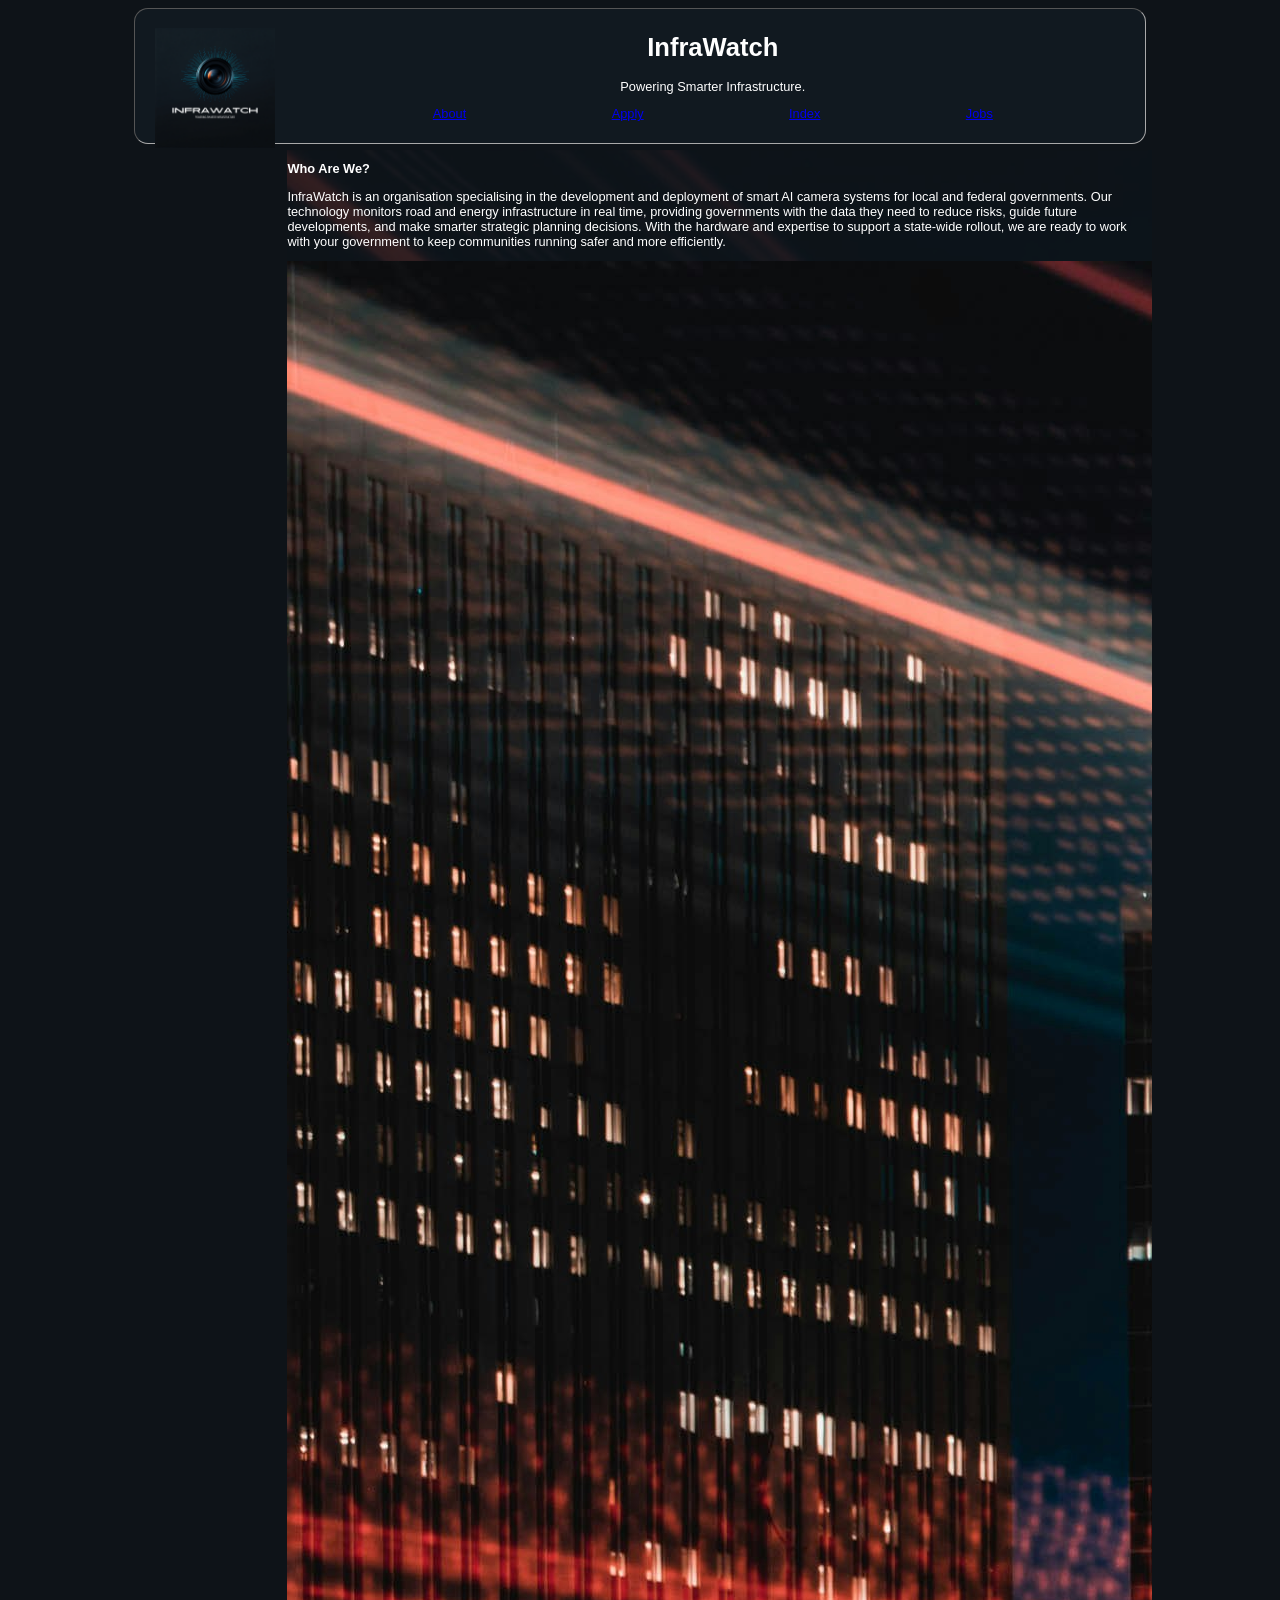
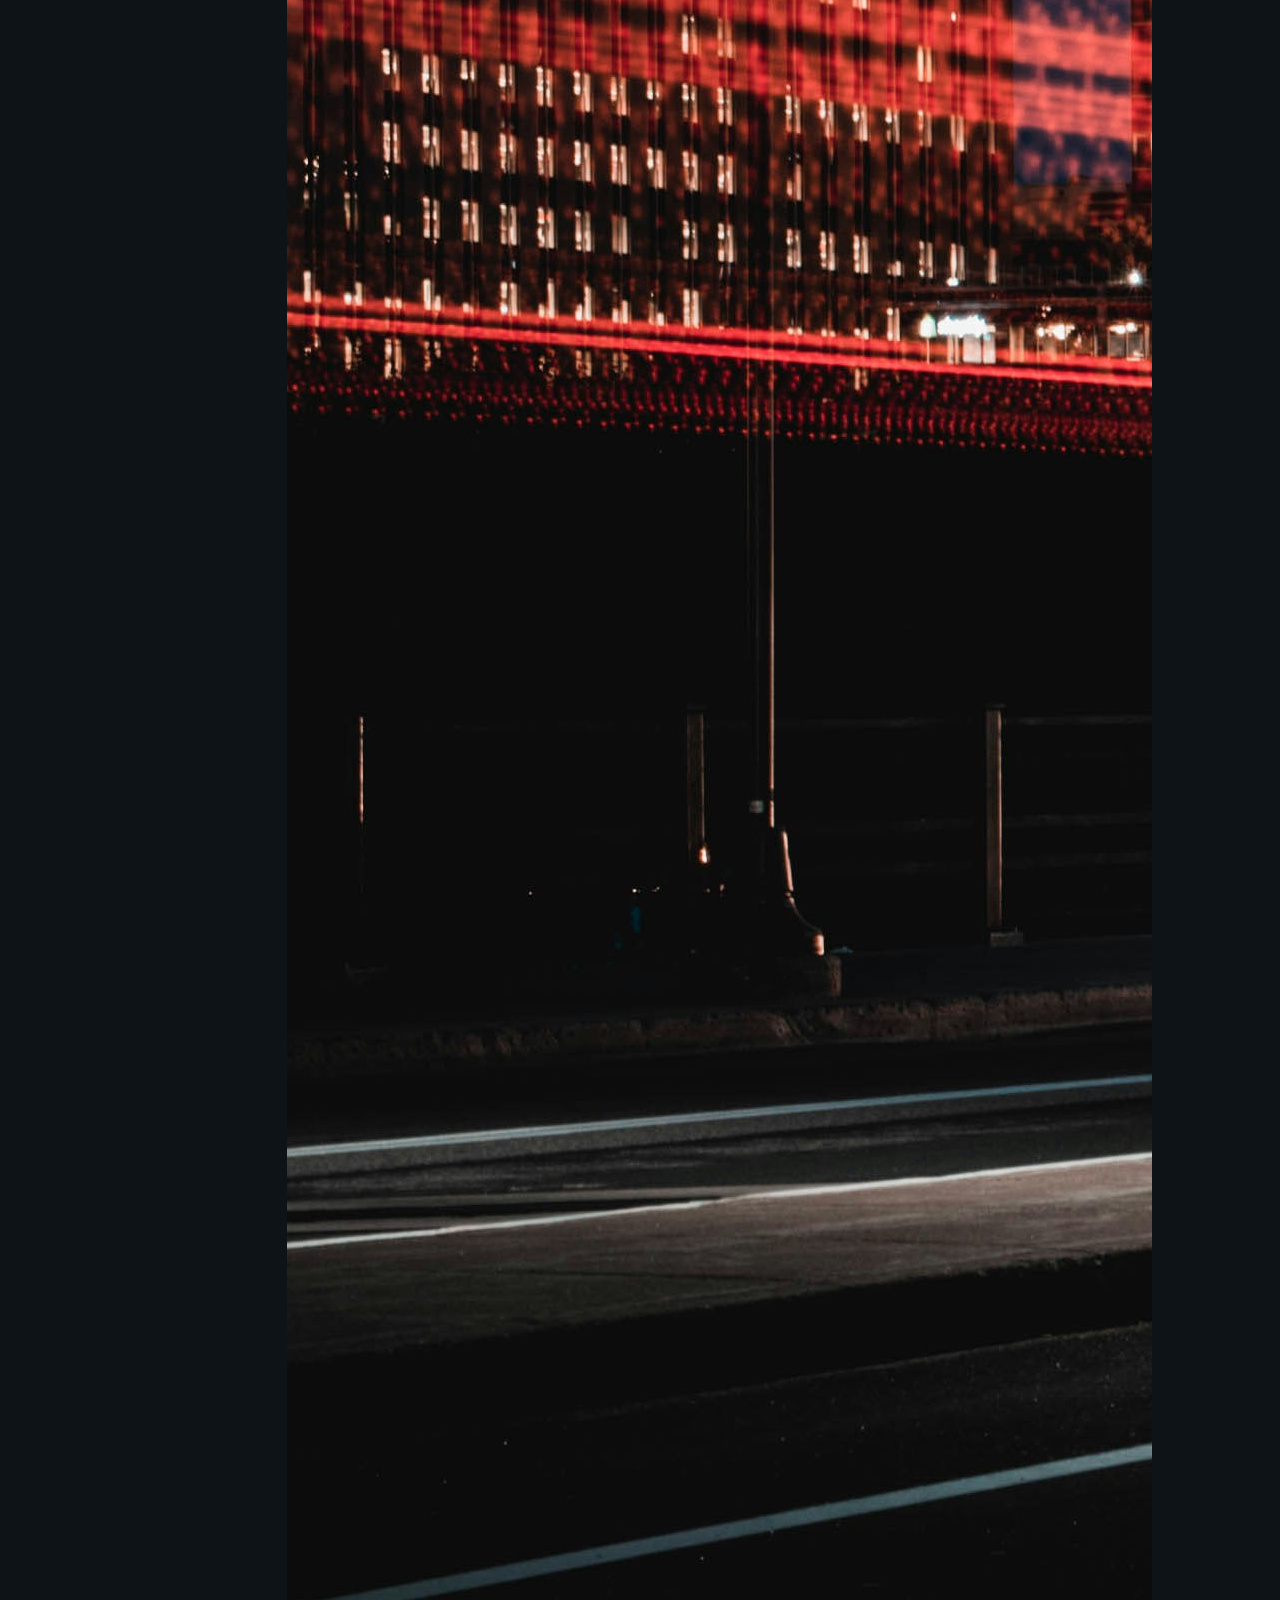
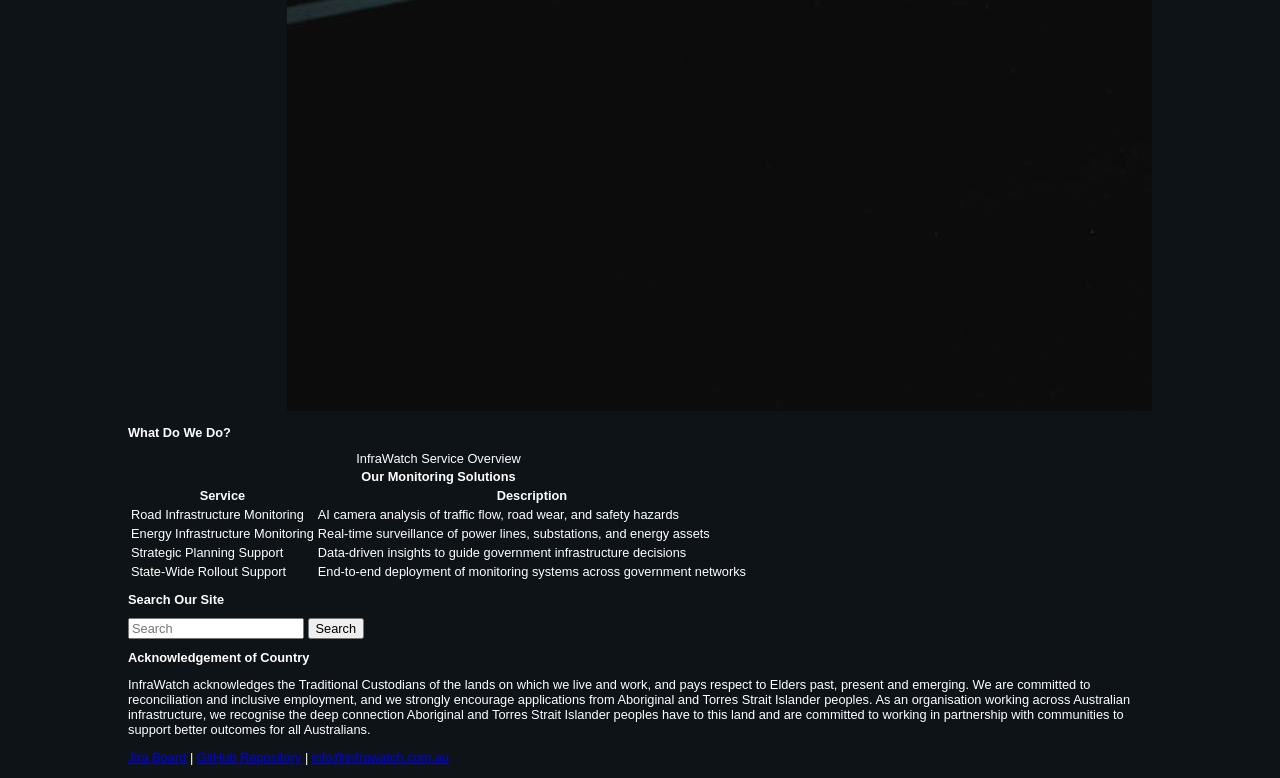
==== index.html @ fe6947f5 "Merge branch 'main' of https://github.com/103429611/Applied-Web-Project-Part-1-of-2" ====
<!DOCTYPE html>
<html lang="en">
 
<!-- TASKS ASSIGNED -->
<!-- Need to add Company logo, name, slogan, description, and image -->
<!-- Need to add common navigation menu used across all pages -->
<!-- Need to add a footer (Jira project link, GitHub repository link, Email link) -->
<!-- Need to add at least one table using cell merging -->
<!-- Need to add a search box with a button -->
<!-- Need to add Acknowledgement of Country section -->
<!-- AI USE ACKNOWLEDGEMENT: The InfraWatch logo (logo.png) was generated using Canva AI.
     Prompt used: "a camera lens inside a circuit"
     Source: https://www.canva.com -->

<head>
    <meta charset="UTF-8"> <!-- Character set -->
    <meta name="description" content="InfraWatch - Smart City Infrastructure Monitoring"> <!-- Page description -->
    <meta name="keywords" content="smart city, infrastructure, AI cameras, government, monitoring"> <!-- Keywords will help in SEO -->
    <meta name="author" content="Noor Fatima Nisar"> <!-- Taking credit of my work hehe -->
    
    <title>InfraWatch - Home</title> 
    <link rel="stylesheet" href="Styles/styles.css"> 
    
    <style>
       .hero-section {
          position: relative;
          overflow: hidden;
        }

        .hero-section::before {
          content: "";
          position: absolute;
          inset: 0;
          background-image: url("images/smartcity.jpg");
          background-size: cover;
          background-position: center;
          opacity: 0.15;   /* lower = more transparent */
          z-index: 0;
        }

        .hero-section > * {
          position: relative;
          z-index: 1;   /* keeps text above the background */
        }
    </style>
</head>

<body>
 <header>
    <img class="header" id="logo" src="images/logo.png" alt="InfraWatch Logo"> <!-- the alt is just added for acessibility-->
    <h1 class="header" style="color:#ffffff;">InfraWatch</h1>
    <p class="header" class="hero-slogan">Powering Smarter Infrastructure.</p>
 

        <nav class="header" id="nav"> <!--Navigation-->
            <a id="about" href="about.html">About</a>
            <a id="apply" href="apply.html">Apply</a>
            <a id="index" href="index.html">Index</a>
            <a id="jobs" href="jobs.html">Jobs</a>
        </nav>
    <br>
 </header>

 <main>
    <section class="hero-section">
        <h2>Who Are We?</h2>
        <p>InfraWatch is an organisation specialising in the development and deployment of smart AI camera systems for local and federal governments. Our technology monitors road and energy infrastructure in real time, providing governments with the data they need to reduce risks, guide future developments, and make smarter strategic planning decisions. With the hardware and expertise to support a state-wide rollout, we are ready to work with your government to keep communities running safer and more efficiently.</p>
        <img src="images/smartcity.jpg" alt="smart city infrastructure monitoring">
    </section>

    <section>
        <h2>What Do We Do?</h2>
        <table>
            <caption>InfraWatch Service Overview</caption>
            <tr>
                <th colspan="2">Our Monitoring Solutions</th> <!-- will merge the this in the 2 columns top -->
            </tr>
            <tr>
                <th>Service</th>
                <th>Description</th>
            </tr>
            <tr>
                <td>Road Infrastructure Monitoring</td>
                <td>AI camera analysis of traffic flow, road wear, and safety hazards</td>
            </tr>
            <tr>
                <td>Energy Infrastructure Monitoring</td>
                <td>Real-time surveillance of power lines, substations, and energy assets</td>
            </tr>
            <tr>
                <td>Strategic Planning Support</td>
                <td>Data-driven insights to guide government infrastructure decisions</td>
            </tr>
            <tr>
                <td>State-Wide Rollout Support</td>
                <td>End-to-end deployment of monitoring systems across government networks</td>
            </tr>
        </table>
    </section>

    <section>
        <h2>Search Our Site</h2>
        <div class="search-container">
            <input type="text" placeholder="Search"> <!-- the type text makes it a text input box and placeholder is just the hint inside the box-->
            <button>Search</button> <!-- this is the clickable button -->
        </div>
    </section>

    <section>
        <h2>Acknowledgement of Country</h2>
        <p>InfraWatch acknowledges the Traditional Custodians of the lands on which we live and work, and pays respect to Elders past, present and emerging. We are committed to reconciliation and inclusive employment, and we strongly encourage applications from Aboriginal and Torres Strait Islander peoples. As an organisation working across Australian infrastructure, we recognise the deep connection Aboriginal and Torres Strait Islander peoples have to this land and are committed to working in partnership with communities to support better outcomes for all Australians.</p>
    </section>

 </main>

 <footer>
    <p>
        <a href="https://student-team-y0h6dox9.atlassian.net/jira/software/projects/SCRUM/boards/1">Jira Board</a> |
        <a href="https://github.com/103429611/Applied-Web-Project-Part-1-of-2">GitHub Repository</a> |
        <a href="mailto:info@infrawatch.com.au">info@infrawatch.com.au</a> <!-- the mailto will directly open the user's email app-->
    </p>
</footer>

</body>
</html>
---- Styles/styles.css ----
/*

filename:  styles.css

author: Ashley Butler

created: 08/04/2026

last modified: 08/04/2026

description: styles across all pages

*/
/* Added by Alex for universal CSS */
/* Universal Font for all pages for cross-browser compatibility */
/* Universal adjustable font size for all pages for responsive design */
*{
    font-family: Arial, Helvetica, sans-serif;
    font-size: 1vw;
}

h1{
    font-size: 2vw
}

/* Added by Ashley for universal CSS */
header {
    border: 1px inset darkgrey;
    border-radius: 14px;
    margin:0.5em ;
    padding:0.5em ;
    background-color: #111920;
}

.header {
  display: flex;
  flex-direction: row;
  flex-wrap: nowrap;
  justify-content: space-evenly;
  align-items: center;
  align-content: center;
}

/* Nav links for hover behaviour */
#about:hover, #apply:hover, #index:hover, #jobs:hover {
    color:#ca5521;
}


#logo {
  order: 0;
  flex-grow: 0;
  flex-shrink: 1;
  flex-basis: auto;
  align-self: auto;
}

#logo{
    float: left;
    max-height: 150px;
    max-width: auto;
    width: 120px;
    height: auto;
    margin:auto;    
    padding: 1em;
}

body {
    background-color: #0e1318;
    color: white;
    width: 80%;
    float: center;
    margin-left: 10%;
    margin-right: 10%;
}


/*--------------------------------------------------------*/
 /* #region Ashley Section */

aside {
    float: right;
    border: 4px solid purple;
    border-radius: 14px;
    margin:1em;
    margin-left: 4em;
    padding: 1em;
    width: 25%;
    box-shadow: 10px 10px 5px #aaaaaa;
}

#job_descriptions{
    border: 1px blue;
}
#job_descriptions h3{
    text-align: center;
}

#job1 {
    border: 4px solid purple;
    border-radius: 14px;
    margin: 1em;
    margin-bottom: 4em;
    padding: 1em;
    background-color: #0b3b51 ;
    width: 60%;
    box-shadow: 10px 10px 5px #aaaaaa;
}

#job1 h4 {color: #ca5521;}
#job1 p {color: #f5a15e;}
#job1 ol li {color: #ca5521;}
#job1 ol li ul li {color: #f5a15e;}

#job2 {
    border: 4px solid purple;
    border-radius: 14px;
    margin: 1em;
    margin-bottom: 4em;
    padding: 1em;
    background-color: #0b3b51 ;
    width: 60%;
    box-shadow: 10px 10px 5px #aaaaaa;
}

#job2 h4 {color: #ca5521;}
#job2 p {color: #f5a15e;}
#job2 ol li {color: #ca5521;}
#job2 ol li ul li {color: #f5a15e;}
/* #endregion Ashley Section */
/*--------------------------------------------------------*/
/* Added by Will for About page */
/* #region Will Section */

/* #endregion Will Section */
/*--------------------------------------------------------*/
/* Added by Alex for Apply page */
/* #region Alex Section */




fieldset{
    
    border-color: white;
    border-radius: .5em;
    border-width: 1em;
    
}





#book{
    font-size: 1.5em;
    color: white;
    background-color: darkgray;
    border-radius: .5em;
    border-width: .5em;
}

#genderfieldset{
    border-width:.25em;
}

#applyform {
    width: 38em;
    display: flex;
    flex-direction: column;
    background-color:gray;
    border-radius: 1em;
    border-width: 3em;
    border-color: white;


}




/* #endregion Alex Section */
/*--------------------------------------------------------*/
/* Added by Noor for Index page */
/* #region Noor Section */

/* #endregion Noor Section */
/*--------------------------------------------------------*/
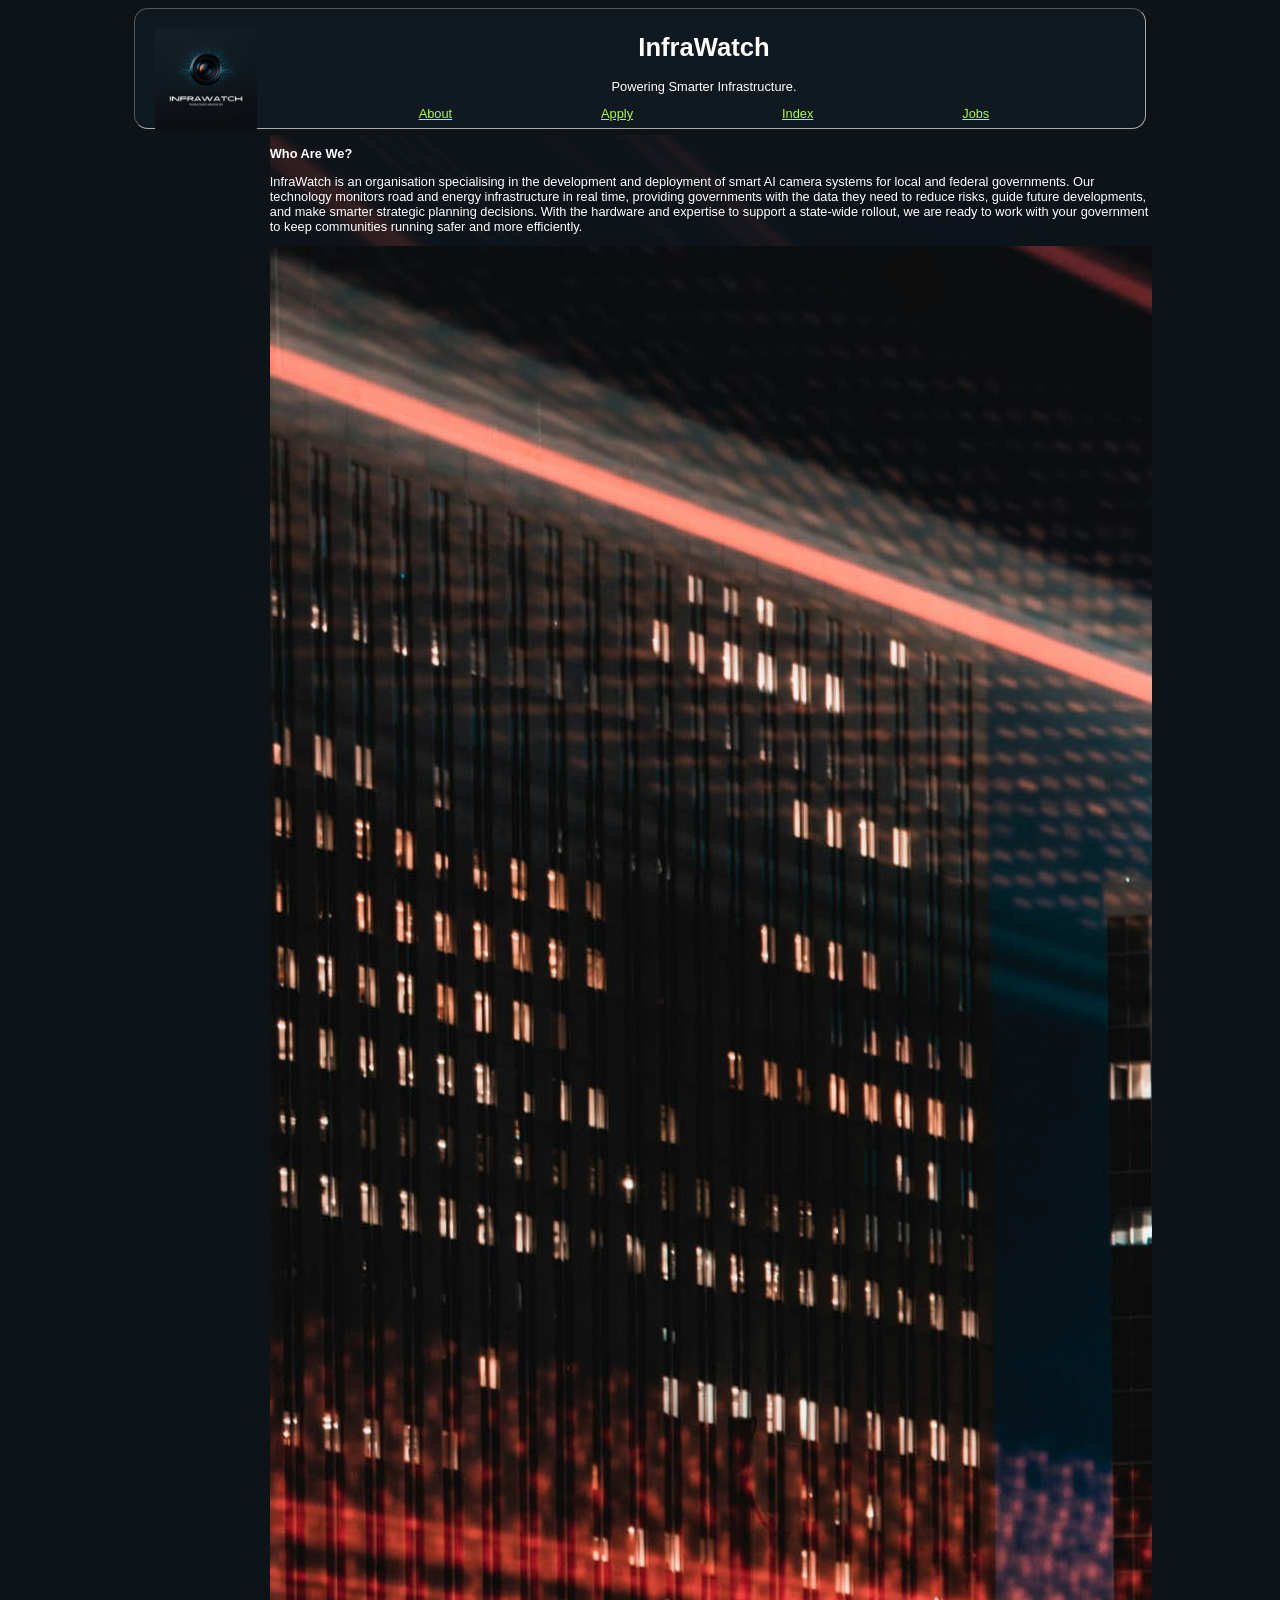
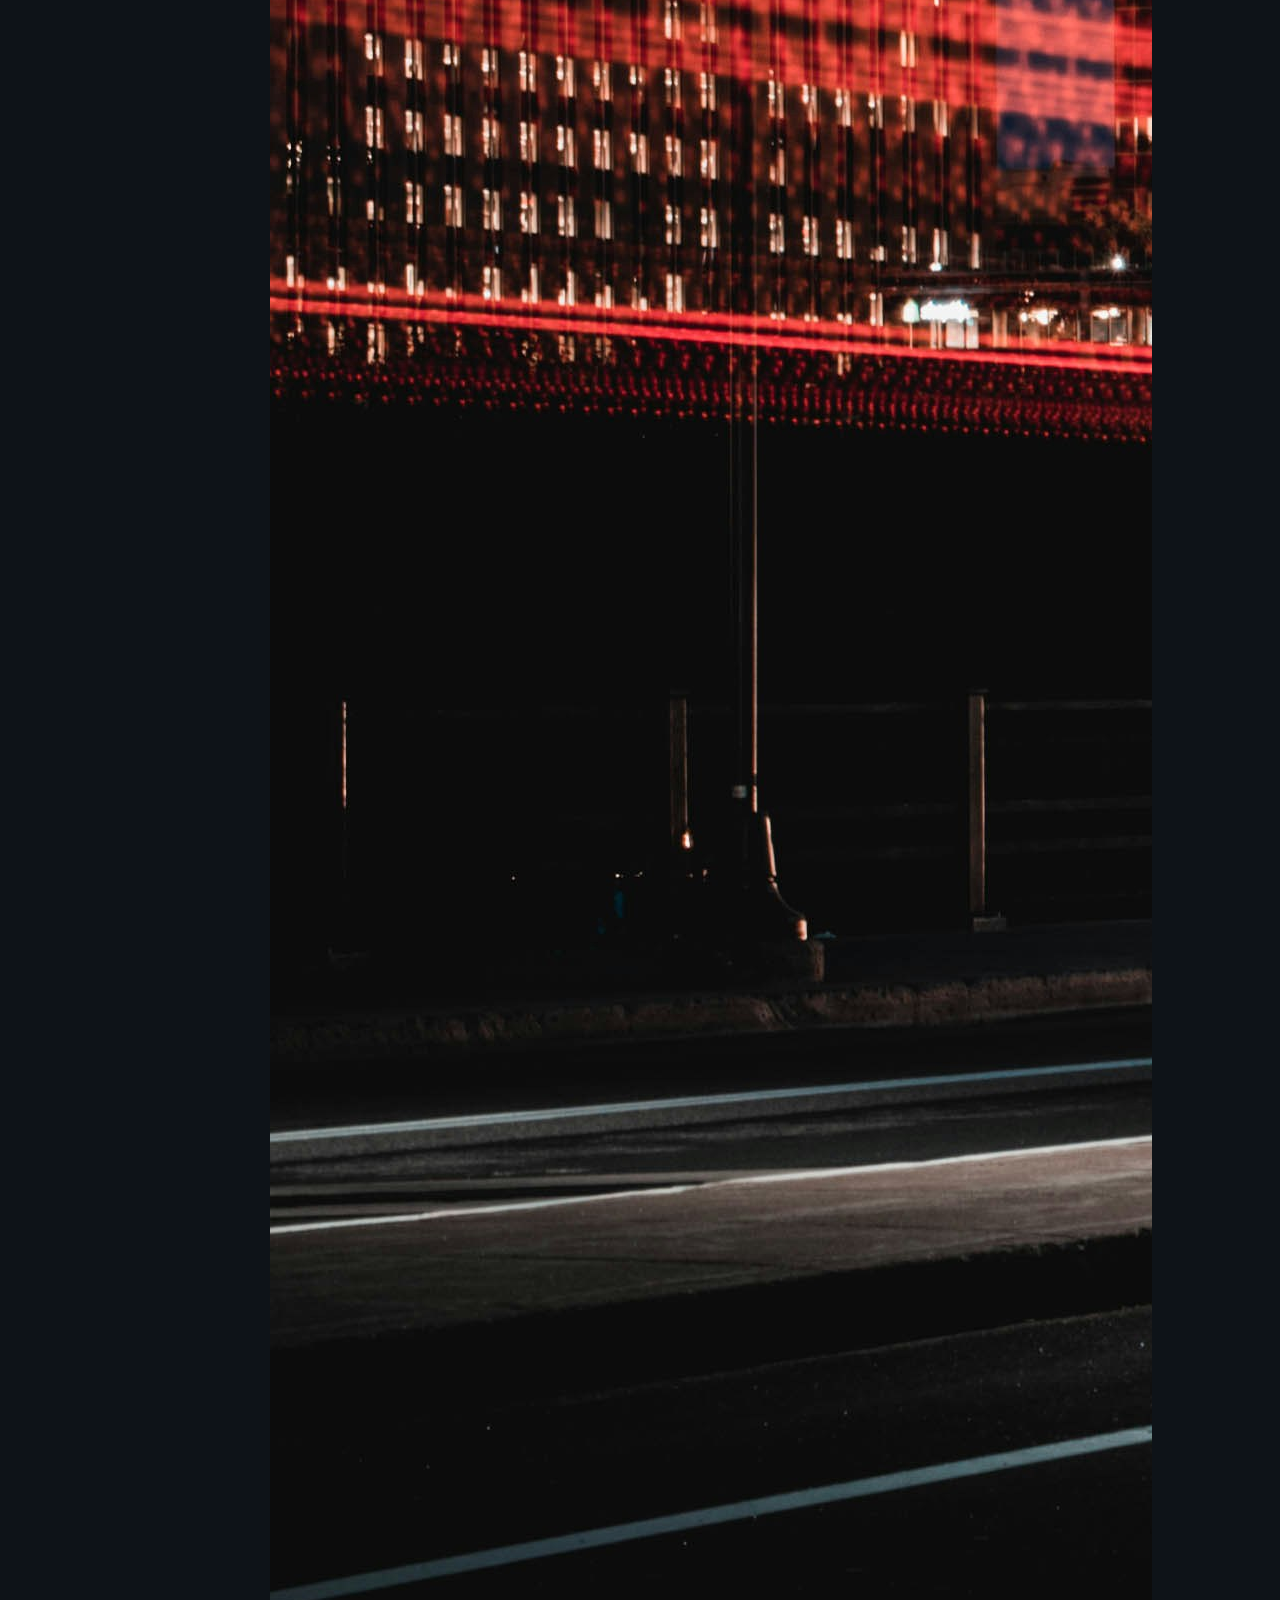
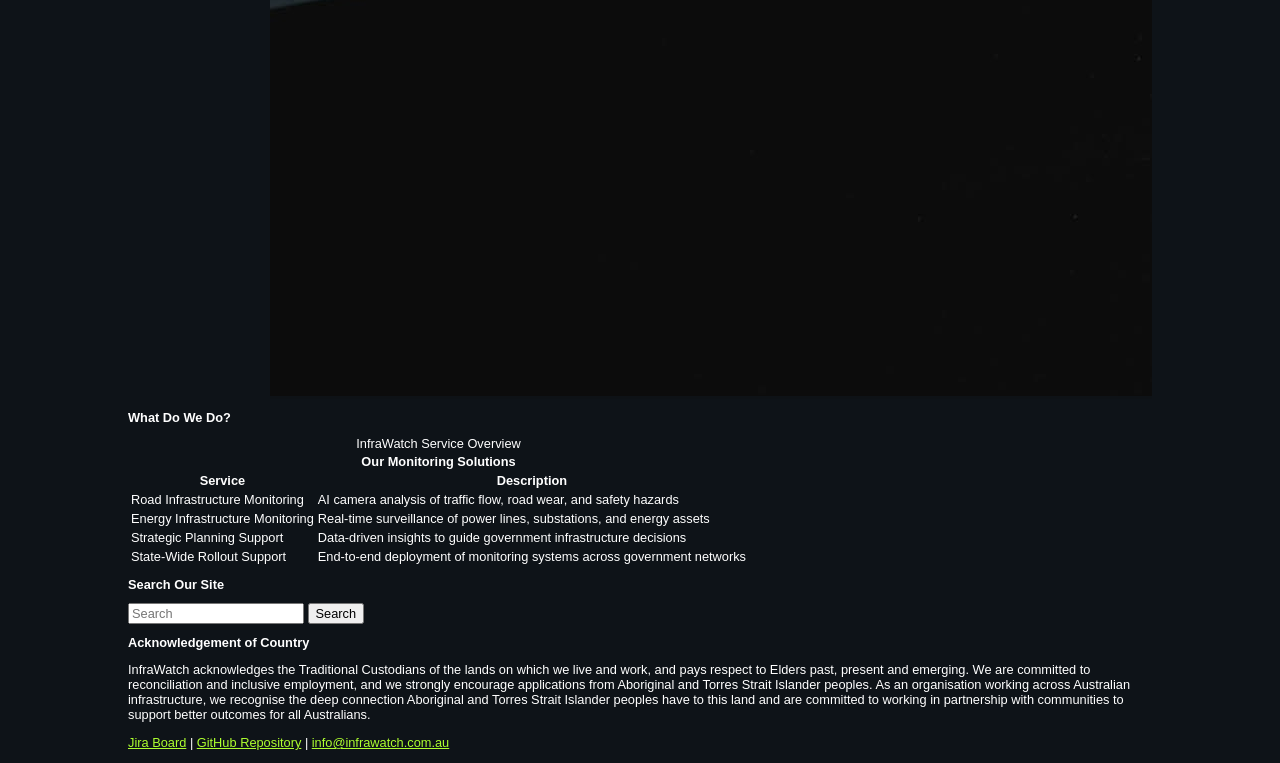
==== commit e4d48b01: "removed the extra code that wasn't really useful" ====
--- a/index.html
+++ b/index.html
@@ -58,7 +58,7 @@
             <a id="index" href="index.html">Index</a>
             <a id="jobs" href="jobs.html">Jobs</a>
         </nav>
-    <br>
+    
  </header>
 
  <main>
--- a/Styles/styles.css
+++ b/Styles/styles.css
@@ -14,11 +14,13 @@
 /* Added by Alex for universal CSS */
 /* Universal Font for all pages for cross-browser compatibility */
 /* Universal adjustable font size for all pages for responsive design */
+
 *{
     font-family: Arial, Helvetica, sans-serif;
     font-size: 1vw;
 }
 
+/* edits all H1 headings (Main heading) */
 h1{
     font-size: 2vw
 }
@@ -32,6 +34,26 @@
     background-color: #111920;
 }
 
+
+#Current_job_openings li {
+    color:greenyellow;
+    font-family: sans-serif, Arial, Helvetica;
+    margin: 1em;
+}
+
+#Current_job_openings li:hover {
+    color:coral;
+}
+    
+a:visited, a:link {
+    color: greenyellow;
+}
+        
+a:hover {
+    color: coral;
+}
+
+/* header class for text and content */
 .header {
   display: flex;
   flex-direction: row;
@@ -46,25 +68,24 @@
     color:#ca5521;
 }
 
+/* ID logo aligns content and set adjustable */
+#logo {
+    order: 0;
+    flex-grow: 0;
+    flex-shrink: 1;
+    flex-basis: auto;
+    align-self: auto;
 
-#logo {
-  order: 0;
-  flex-grow: 0;
-  flex-shrink: 1;
-  flex-basis: auto;
-  align-self: auto;
-}
-
-#logo{
     float: left;
-    max-height: 150px;
+    max-height: 8vw;
     max-width: auto;
-    width: 120px;
+    width: 8vw;
     height: auto;
     margin:auto;    
     padding: 1em;
 }
 
+/*  */
 body {
     background-color: #0e1318;
     color: white;
@@ -96,37 +117,7 @@
     text-align: center;
 }
 
-#job1 {
-    border: 4px solid purple;
-    border-radius: 14px;
-    margin: 1em;
-    margin-bottom: 4em;
-    padding: 1em;
-    background-color: #0b3b51 ;
-    width: 60%;
-    box-shadow: 10px 10px 5px #aaaaaa;
-}
 
-#job1 h4 {color: #ca5521;}
-#job1 p {color: #f5a15e;}
-#job1 ol li {color: #ca5521;}
-#job1 ol li ul li {color: #f5a15e;}
-
-#job2 {
-    border: 4px solid purple;
-    border-radius: 14px;
-    margin: 1em;
-    margin-bottom: 4em;
-    padding: 1em;
-    background-color: #0b3b51 ;
-    width: 60%;
-    box-shadow: 10px 10px 5px #aaaaaa;
-}
-
-#job2 h4 {color: #ca5521;}
-#job2 p {color: #f5a15e;}
-#job2 ol li {color: #ca5521;}
-#job2 ol li ul li {color: #f5a15e;}
 /* #endregion Ashley Section */
 /*--------------------------------------------------------*/
 /* Added by Will for About page */
@@ -145,17 +136,13 @@
     border-color: white;
     border-radius: .5em;
     border-width: 1em;
-    
+ 
 }
-
-
-
-
 
 #book{
     font-size: 1.5em;
     color: white;
-    background-color: darkgray;
+    background-color: black;
     border-radius: .5em;
     border-width: .5em;
 }
@@ -168,12 +155,10 @@
     width: 38em;
     display: flex;
     flex-direction: column;
-    background-color:gray;
+    background-color:black;
     border-radius: 1em;
     border-width: 3em;
     border-color: white;
-
-
 }
 
 
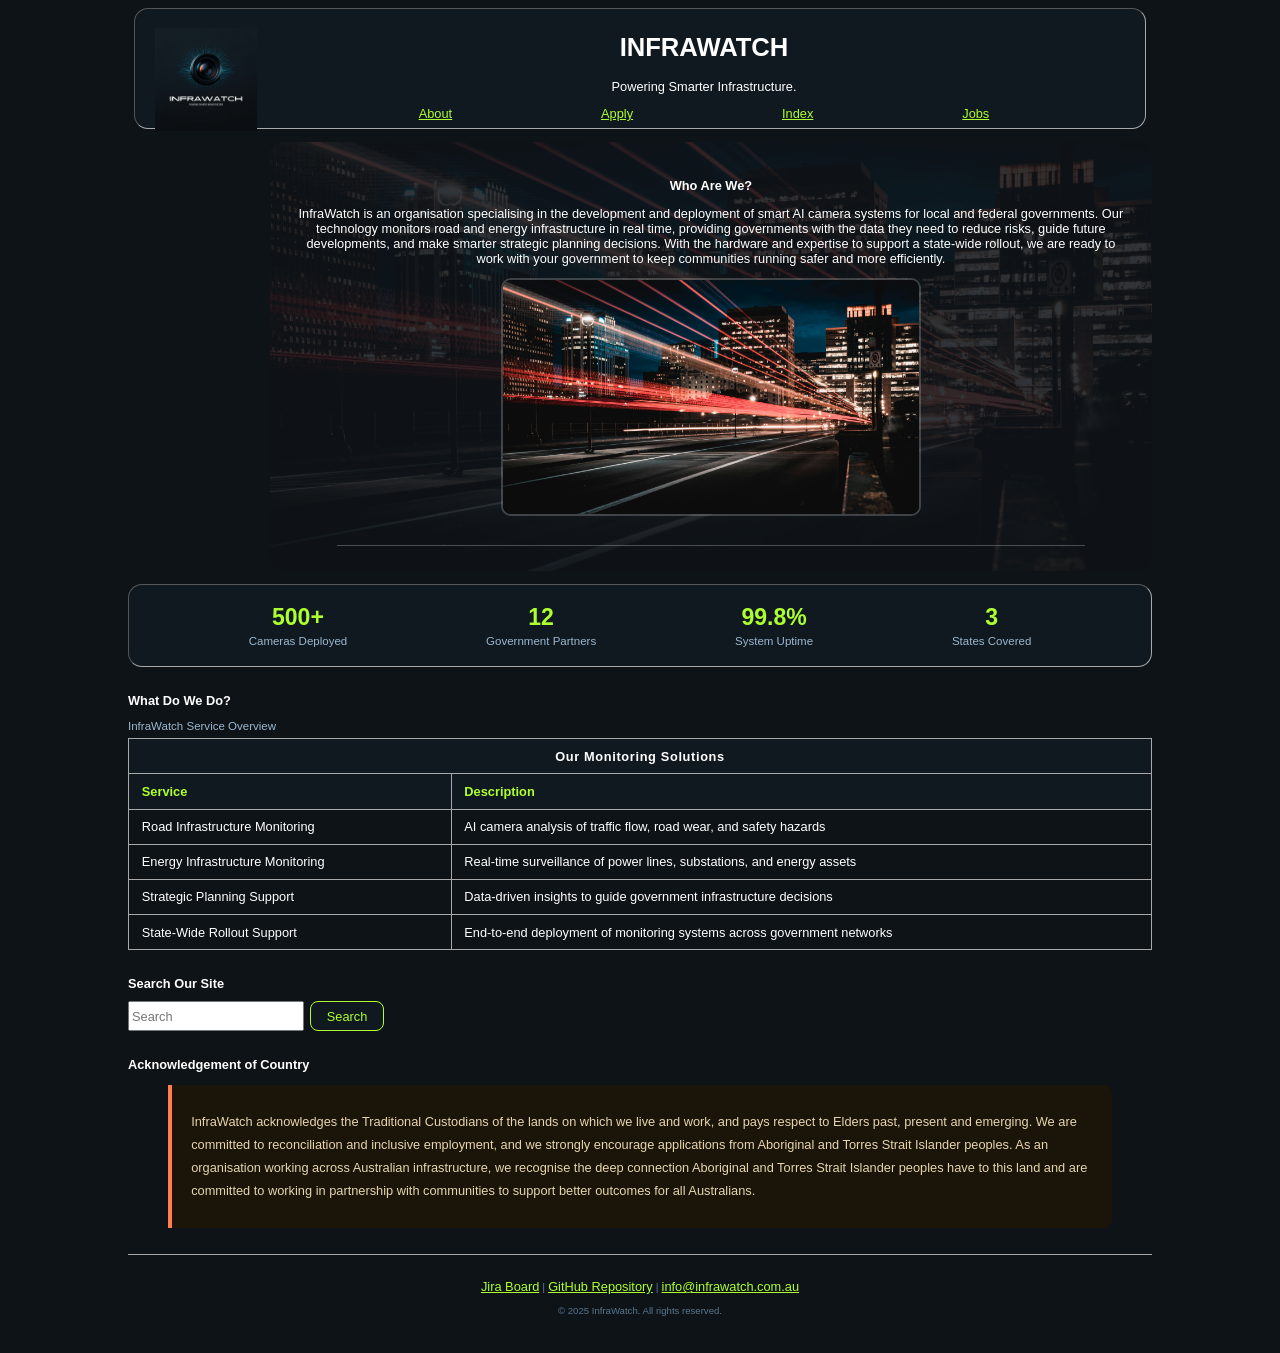
==== commit dd1f2ab8: "added stats bar section and improved page layout and styling" ====
--- a/index.html
+++ b/index.html
@@ -47,9 +47,9 @@
 
 <body>
  <header>
-    <img class="header" id="logo" src="images/logo.png" alt="InfraWatch Logo"> <!-- the alt is just added for acessibility-->
-    <h1 class="header" style="color:#ffffff;">InfraWatch</h1>
-    <p class="header" class="hero-slogan">Powering Smarter Infrastructure.</p>
+    <img class="header" id="logo" src="images/logo.png" alt="InfraWatch Logo" style="display: block; margin: auto;"> <!-- the alt is just added for acessibility-->
+    <h1 class="header" style="color:#ffffff;">INFRAWATCH</h1>
+    <p class="header hero-slogan">Powering Smarter Infrastructure.</p>
  
 
         <nav class="header" id="nav"> <!--Navigation-->
@@ -61,12 +61,37 @@
     
  </header>
 
- <main>
+<main>
     <section class="hero-section">
         <h2>Who Are We?</h2>
         <p>InfraWatch is an organisation specialising in the development and deployment of smart AI camera systems for local and federal governments. Our technology monitors road and energy infrastructure in real time, providing governments with the data they need to reduce risks, guide future developments, and make smarter strategic planning decisions. With the hardware and expertise to support a state-wide rollout, we are ready to work with your government to keep communities running safer and more efficiently.</p>
-        <img src="images/smartcity.jpg" alt="smart city infrastructure monitoring">
+        <img src="images/smartcity.jpg" alt="smart city infrastructure monitoring" style="width: 50%; border-radius: 10px;">
+        <hr>
     </section>
+
+    <section class="stats-bar">
+     <h2 class="visually-hidden">Key Statistics</h2>
+        <article class="stat-item">
+          <h3 class="visually-hidden">Cameras Deployed</h3>
+          <strong class="stat-number">500+</strong>
+          <span class="stat-label">Cameras Deployed</span>
+        </article>
+        <article class="stat-item">
+          <h3 class="visually-hidden">Government Partners</h3>
+          <strong class="stat-number">12</strong>
+          <span class="stat-label">Government Partners</span>
+        </article>
+        <article class="stat-item">
+          <h3 class="visually-hidden">System Uptime</h3>
+          <strong class="stat-number">99.8%</strong>
+          <span class="stat-label">System Uptime</span>
+        </article>
+        <article class="stat-item">
+          <h3 class="visually-hidden">States Covered</h3>
+          <strong class="stat-number">3</strong>
+          <span class="stat-label">States Covered</span>
+        </article>
+   </section>
 
     <section>
         <h2>What Do We Do?</h2>
@@ -108,17 +133,23 @@
 
     <section>
         <h2>Acknowledgement of Country</h2>
-        <p>InfraWatch acknowledges the Traditional Custodians of the lands on which we live and work, and pays respect to Elders past, present and emerging. We are committed to reconciliation and inclusive employment, and we strongly encourage applications from Aboriginal and Torres Strait Islander peoples. As an organisation working across Australian infrastructure, we recognise the deep connection Aboriginal and Torres Strait Islander peoples have to this land and are committed to working in partnership with communities to support better outcomes for all Australians.</p>
+        <figure class="aoc-box">
+            <figcaption>
+                <p>InfraWatch acknowledges the Traditional Custodians of the lands on which we live and work, and pays respect to Elders past, present and emerging. We are committed to reconciliation and inclusive employment, and we strongly encourage applications from Aboriginal and Torres Strait Islander peoples. As an organisation working across Australian infrastructure, we recognise the deep connection Aboriginal and Torres Strait Islander peoples have to this land and are committed to working in partnership with communities to support better outcomes for all Australians.</p>
+            </figcaption>
+        </figure>
     </section>
 
- </main>
+</main>
 
  <footer>
+    
     <p>
         <a href="https://student-team-y0h6dox9.atlassian.net/jira/software/projects/SCRUM/boards/1">Jira Board</a> |
         <a href="https://github.com/103429611/Applied-Web-Project-Part-1-of-2">GitHub Repository</a> |
         <a href="mailto:info@infrawatch.com.au">info@infrawatch.com.au</a> <!-- the mailto will directly open the user's email app-->
     </p>
+    <p style="font-size: 0.75vw; color: #567890; margin-top: 0.5em;">© 2025 InfraWatch. All rights reserved.</p>
 </footer>
 
 </body>
--- a/Styles/styles.css
+++ b/Styles/styles.css
@@ -169,5 +169,198 @@
 /* Added by Noor for Index page */
 /* #region Noor Section */
 
+main section {
+    margin-bottom: 2em;
+}
+
+.visually-hidden {
+    position: absolute;
+    width: 1px;
+    height: 1px;
+    overflow: hidden;
+    clip: rect(0,0,0,0);
+    white-space: nowrap;
+}
+
+base { 
+    box-sizing: border-box;
+    margin: 0;
+    padding: 0;
+}
+
+.hero-section {
+    position: relative;
+    overflow: hidden;
+    text-align: center;
+    padding: 2em;
+    border-radius: 14px;
+    margin: 1em 0;
+}
+
+.hero-section img {
+    width: 50%;
+    margin: 0 auto 1em;
+    border-radius: 10px;
+    border: 2px solid rgba(255, 255, 255, 0.2);
+}
+
+.hero-section hr {
+    border: none;
+    border-top: 1px solid rgba(255, 255, 255, 0.25);
+    width: 90%;
+    margin: 1em auto 0;
+}
+
+.stats-bar {
+    display: flex;
+    flex-direction: row;
+    justify-content: space-evenly;
+    align-items: center;
+    background-color: #111920;
+    border-radius: 14px;
+    border: 1px inset darkgrey;
+    padding: 1em 0;
+}
+
+.stat-item {
+    display: flex;
+    flex-direction: column;
+    align-items: center;
+    text-align: center;
+    padding: 0.5em 1.5em;
+}
+
+.stat-item:last-child {
+    border-right: none;
+}
+
+.stat-number {
+    font-size: 1.8vw;
+    font-weight: bold;
+    color: greenyellow;
+    display: block;
+}
+
+.stat-label {
+    font-size: 0.9vw;
+    color: #9ab8d0;
+    margin-top: 0.3em;
+    white-space: nowrap;
+}
+
+table {
+    width: 100%;
+    border-collapse: collapse;
+    margin-top: 1em;
+}
+
+caption {
+    font-size: 0.9vw;
+    color: #9ab8d0;
+    margin-bottom: 0.5em;
+    text-align: left;
+}
+
+th {
+    background-color: #111920;
+    color: greenyellow;
+    padding: 0.75em 1em;
+    text-align: left;
+    border: 1px solid darkgrey;
+}
+
+th[colspan] {
+    text-align: center;
+    color: white;
+    letter-spacing: 0.05em;
+}
+
+td {
+    padding: 0.75em 1em;
+    border: 1px solid darkgrey;
+    vertical-align: top;
+}
+
+tr:hover td {
+    background-color: #1e2d3d;
+    transition: background-color 0.2s;
+}
+
+.search-container {
+    display: flex;
+    gap: 0.5em;
+    max-width: 500px;
+}
+
+.search-container button {
+    padding: 0.5em 1.2em;
+    background-color: #111920;
+    color: greenyellow;
+    border: 1px solid greenyellow;
+    border-radius: 8px;
+    font-size: 1vw;
+    cursor: pointer;
+    transition: background-color 0.25s, color 0.25s;
+}
+
+.search-container button:hover {
+    background-color: greenyellow;
+    color: #111920;
+}
+
+.aoc-box {
+    background-color: #1a1508;
+    border-left: 4px solid coral;
+    border-radius: 0 8px 8px 0;
+    padding: 1em 1.5em;
+    color: #e8d5b0;
+    line-height: 1.8;
+}
+
+footer {
+    text-align: center;
+    padding: 1.5em;
+    margin-top: 1em;
+    border-top: 1px solid darkgrey;
+    color: #9ab8d0;
+}
+
+footer hr {
+    border: none;
+    border-top: 1px solid darkgrey;
+    margin-bottom: 1em;
+}
+
+footer p {
+    margin-top: 0.5em;
+    font-size: 0.85vw;
+    color: #567890;
+}
+
+@media (max-width: 768px) {
+    .hero-section img {
+        width: 90%;
+    }
+
+    .stats-bar {
+        flex-wrap: wrap;
+    }
+
+    .stats-bar div {
+        flex: 1 1 45%;
+        border-right: none;
+        border-bottom: 1px solid rgba(255, 255, 255, 0.1);
+    }
+
+     .search-container {
+        flex-direction: column;
+        max-width: 100%;
+    }
+
+    .stat-number { font-size: 4vw; }
+    .stat-label  { font-size: 2.5vw; }
+    caption      { font-size: 2.5vw; }
+}
+
 /* #endregion Noor Section */
 /*--------------------------------------------------------*/
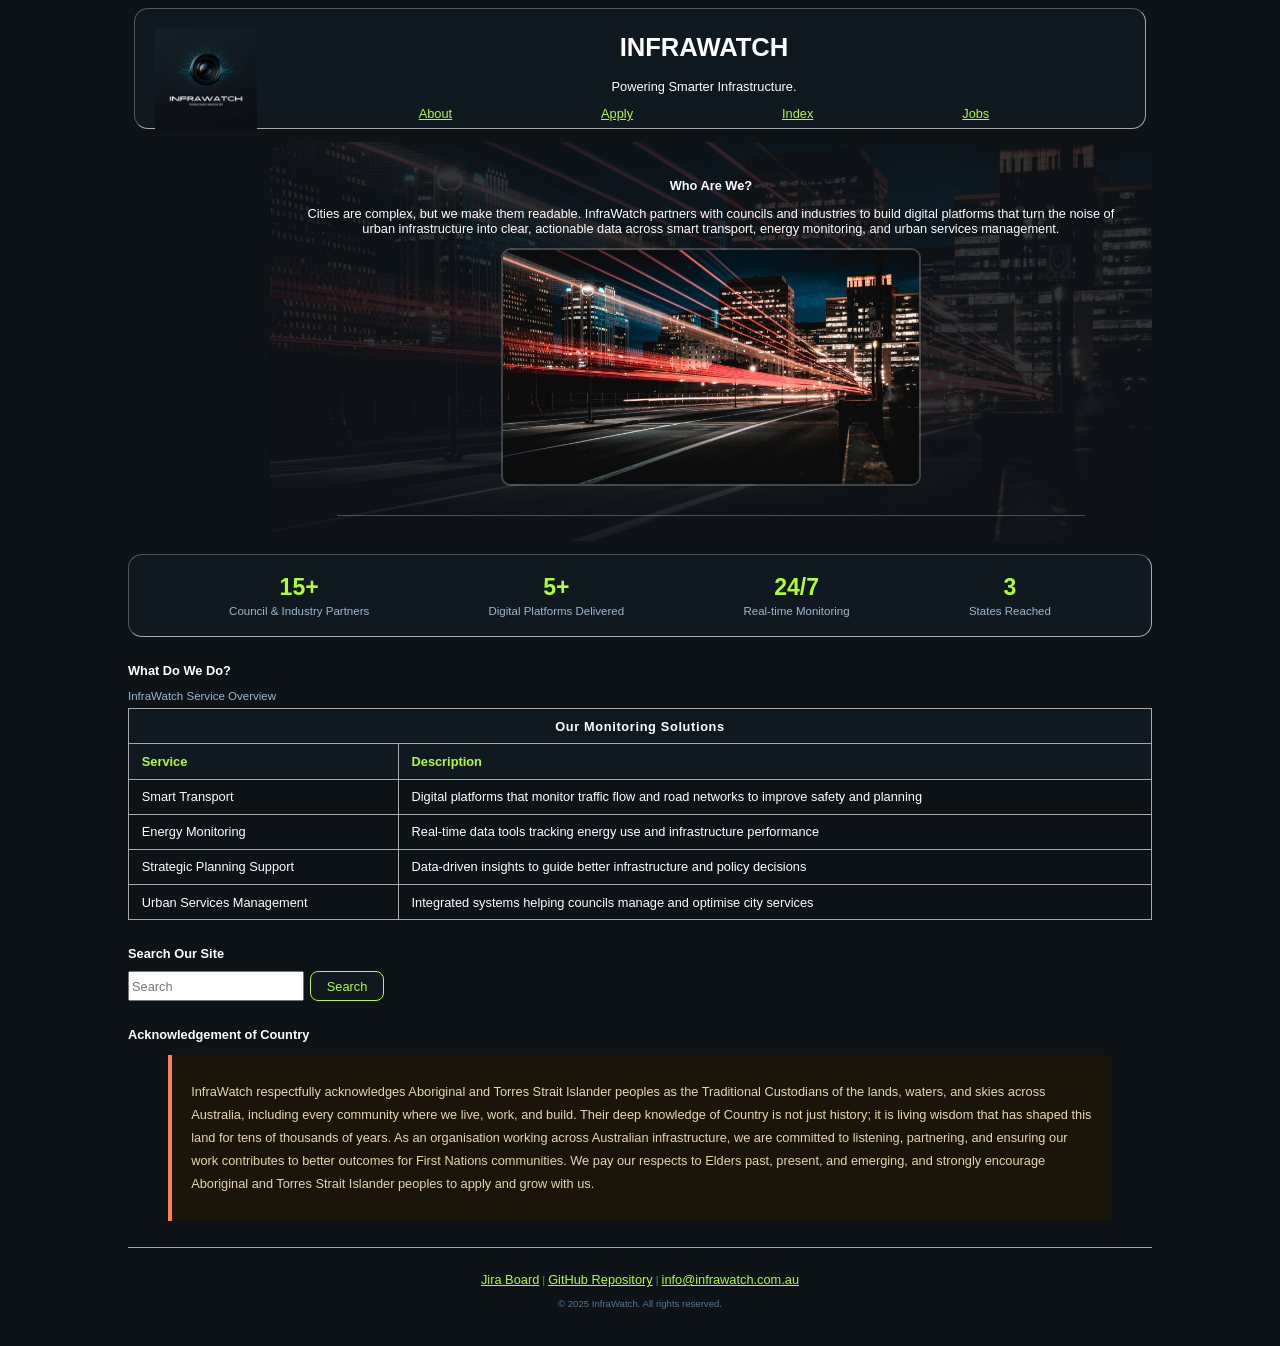
==== commit a654d2bb: "Aligned site  with company description and improved acknowledgement of Country" ====
--- a/index.html
+++ b/index.html
@@ -64,7 +64,7 @@
 <main>
     <section class="hero-section">
         <h2>Who Are We?</h2>
-        <p>InfraWatch is an organisation specialising in the development and deployment of smart AI camera systems for local and federal governments. Our technology monitors road and energy infrastructure in real time, providing governments with the data they need to reduce risks, guide future developments, and make smarter strategic planning decisions. With the hardware and expertise to support a state-wide rollout, we are ready to work with your government to keep communities running safer and more efficiently.</p>
+        <p>Cities are complex, but we make them readable. InfraWatch partners with councils and industries to build digital platforms that turn the noise of urban infrastructure into clear, actionable data across smart transport, energy monitoring, and urban services management.</p>
         <img src="images/smartcity.jpg" alt="smart city infrastructure monitoring" style="width: 50%; border-radius: 10px;">
         <hr>
     </section>
@@ -72,24 +72,24 @@
     <section class="stats-bar">
      <h2 class="visually-hidden">Key Statistics</h2>
         <article class="stat-item">
-          <h3 class="visually-hidden">Cameras Deployed</h3>
-          <strong class="stat-number">500+</strong>
-          <span class="stat-label">Cameras Deployed</span>
+          <h3 class="visually-hidden">Council & Industry Partners</h3>
+          <strong class="stat-number">15+</strong>
+          <span class="stat-label">Council & Industry Partners</span>
         </article>
         <article class="stat-item">
-          <h3 class="visually-hidden">Government Partners</h3>
-          <strong class="stat-number">12</strong>
-          <span class="stat-label">Government Partners</span>
+          <h3 class="visually-hidden">Digital Platforms Delivered</h3>
+          <strong class="stat-number">5+</strong>
+          <span class="stat-label">Digital Platforms Delivered</span>
         </article>
         <article class="stat-item">
-          <h3 class="visually-hidden">System Uptime</h3>
-          <strong class="stat-number">99.8%</strong>
-          <span class="stat-label">System Uptime</span>
+          <h3 class="visually-hidden">Real-time Monitoring</h3>
+          <strong class="stat-number">24/7</strong>
+          <span class="stat-label">Real-time Monitoring</span>
         </article>
         <article class="stat-item">
-          <h3 class="visually-hidden">States Covered</h3>
+          <h3 class="visually-hidden">States Reached</h3>
           <strong class="stat-number">3</strong>
-          <span class="stat-label">States Covered</span>
+          <span class="stat-label">States Reached</span>
         </article>
    </section>
 
@@ -105,20 +105,20 @@
                 <th>Description</th>
             </tr>
             <tr>
-                <td>Road Infrastructure Monitoring</td>
-                <td>AI camera analysis of traffic flow, road wear, and safety hazards</td>
+                <td>Smart Transport</td>
+                <td>Digital platforms that monitor traffic flow and road networks to improve safety and planning</td>
             </tr>
             <tr>
-                <td>Energy Infrastructure Monitoring</td>
-                <td>Real-time surveillance of power lines, substations, and energy assets</td>
+                <td>Energy Monitoring</td>
+                <td>Real-time data tools tracking energy use and infrastructure performance</td>
             </tr>
             <tr>
                 <td>Strategic Planning Support</td>
-                <td>Data-driven insights to guide government infrastructure decisions</td>
+                <td>Data-driven insights to guide better infrastructure and policy decisions</td>
             </tr>
             <tr>
-                <td>State-Wide Rollout Support</td>
-                <td>End-to-end deployment of monitoring systems across government networks</td>
+                <td>Urban Services Management</td>
+                <td>Integrated systems helping councils manage and optimise city services</td>
             </tr>
         </table>
     </section>
@@ -135,7 +135,7 @@
         <h2>Acknowledgement of Country</h2>
         <figure class="aoc-box">
             <figcaption>
-                <p>InfraWatch acknowledges the Traditional Custodians of the lands on which we live and work, and pays respect to Elders past, present and emerging. We are committed to reconciliation and inclusive employment, and we strongly encourage applications from Aboriginal and Torres Strait Islander peoples. As an organisation working across Australian infrastructure, we recognise the deep connection Aboriginal and Torres Strait Islander peoples have to this land and are committed to working in partnership with communities to support better outcomes for all Australians.</p>
+                <p>InfraWatch respectfully acknowledges Aboriginal and Torres Strait Islander peoples as the Traditional Custodians of the lands, waters, and skies across Australia, including every community where we live, work, and build. Their deep knowledge of Country is not just history; it is living wisdom that has shaped this land for tens of thousands of years. As an organisation working across Australian infrastructure, we are committed to listening, partnering, and ensuring our work contributes to better outcomes for First Nations communities. We pay our respects to Elders past, present, and emerging, and strongly encourage Aboriginal and Torres Strait Islander peoples to apply and grow with us.</p>
             </figcaption>
         </figure>
     </section>
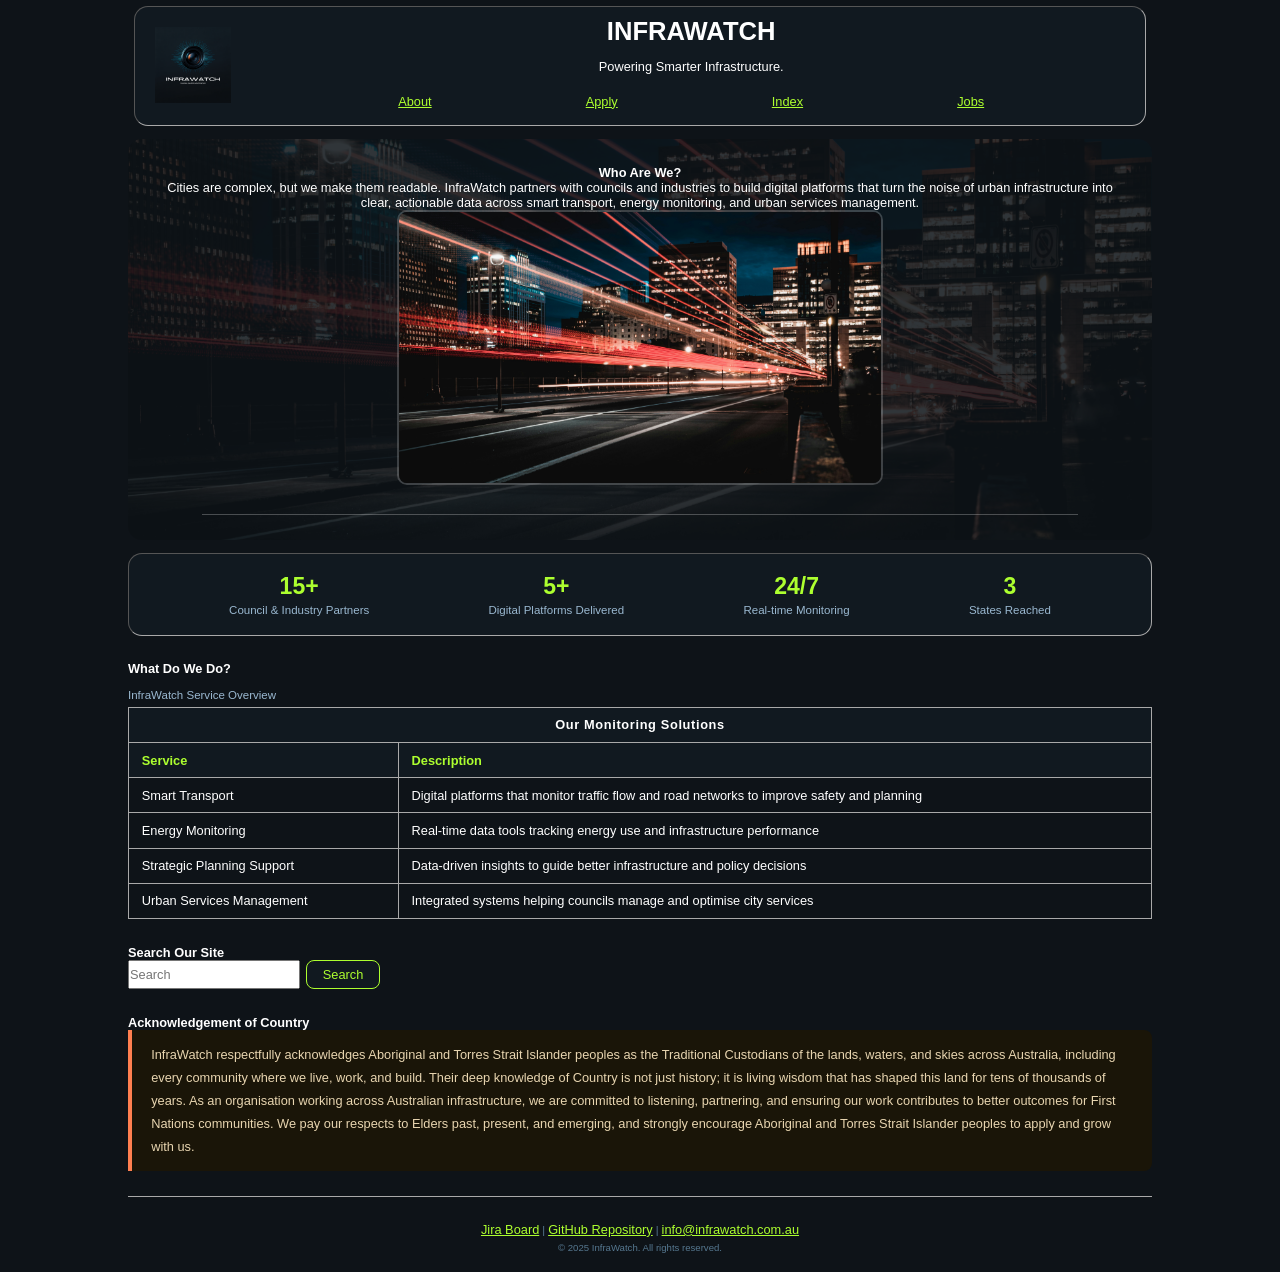
==== commit 97d3eef6: "Added clear comments to CSS for index page styling sections" ====
--- a/index.html
+++ b/index.html
@@ -126,18 +126,17 @@
     <section>
         <h2>Search Our Site</h2>
         <div class="search-container">
-            <input type="text" placeholder="Search"> <!-- the type text makes it a text input box and placeholder is just the hint inside the box-->
+            <label for="site-search" class="visually-hidden">Search</label>
+            <input type="text" id="site-search" placeholder="Search"> <!-- the type text makes it a text input box and placeholder is just the hint inside the box-->
             <button>Search</button> <!-- this is the clickable button -->
         </div>
     </section>
 
     <section>
         <h2>Acknowledgement of Country</h2>
-        <figure class="aoc-box">
-            <figcaption>
-                <p>InfraWatch respectfully acknowledges Aboriginal and Torres Strait Islander peoples as the Traditional Custodians of the lands, waters, and skies across Australia, including every community where we live, work, and build. Their deep knowledge of Country is not just history; it is living wisdom that has shaped this land for tens of thousands of years. As an organisation working across Australian infrastructure, we are committed to listening, partnering, and ensuring our work contributes to better outcomes for First Nations communities. We pay our respects to Elders past, present, and emerging, and strongly encourage Aboriginal and Torres Strait Islander peoples to apply and grow with us.</p>
-            </figcaption>
-        </figure>
+        <div class="aoc-box">
+            <p>InfraWatch respectfully acknowledges Aboriginal and Torres Strait Islander peoples as the Traditional Custodians of the lands, waters, and skies across Australia, including every community where we live, work, and build. Their deep knowledge of Country is not just history; it is living wisdom that has shaped this land for tens of thousands of years. As an organisation working across Australian infrastructure, we are committed to listening, partnering, and ensuring our work contributes to better outcomes for First Nations communities. We pay our respects to Elders past, present, and emerging, and strongly encourage Aboriginal and Torres Strait Islander peoples to apply and grow with us.</p>
+        </div>
     </section>
 
 </main>
--- a/Styles/styles.css
+++ b/Styles/styles.css
@@ -55,6 +55,7 @@
 
 /* header class for text and content */
 .header {
+  min-height: 35px;
   display: flex;
   flex-direction: row;
   flex-wrap: nowrap;
@@ -169,10 +170,12 @@
 /* Added by Noor for Index page */
 /* #region Noor Section */
 
+/* adds breathing room between each content section */
 main section {
     margin-bottom: 2em;
 }
 
+/* hides elements visually but keeps them readable by screen readers */
 .visually-hidden {
     position: absolute;
     width: 1px;
@@ -182,12 +185,14 @@
     white-space: nowrap;
 }
 
-base { 
+/* removes default spacing from all elements for consistency */
+* { 
     box-sizing: border-box;
     margin: 0;
     padding: 0;
 }
 
+/* layout container for the main intro area of the page, background graphic is in the embedded CSS in HTML. */
 .hero-section {
     position: relative;
     overflow: hidden;
@@ -197,6 +202,7 @@
     margin: 1em 0;
 }
 
+/* image centered, half-width, with a subtle glassy border */
 .hero-section img {
     width: 50%;
     margin: 0 auto 1em;
@@ -204,6 +210,7 @@
     border: 2px solid rgba(255, 255, 255, 0.2);
 }
 
+/* decorative horizontal divider line inside the hero section */
 .hero-section hr {
     border: none;
     border-top: 1px solid rgba(255, 255, 255, 0.25);
@@ -211,6 +218,7 @@
     margin: 1em auto 0;
 }
 
+/* lays statistics out in an evenly spaced row */
 .stats-bar {
     display: flex;
     flex-direction: row;
@@ -222,6 +230,7 @@
     padding: 1em 0;
 }
 
+/* each stat stacks its number above its label vertically */
 .stat-item {
     display: flex;
     flex-direction: column;
@@ -230,10 +239,12 @@
     padding: 0.5em 1.5em;
 }
 
+/* removes the right border from the last stat to avoid a double border */
 .stat-item:last-child {
     border-right: none;
 }
 
+/* large bold number styled in brand green to draw the eye */
 .stat-number {
     font-size: 1.8vw;
     font-weight: bold;
@@ -241,6 +252,7 @@
     display: block;
 }
 
+/* smaller muted label sitting beneath each stat number */
 .stat-label {
     font-size: 0.9vw;
     color: #9ab8d0;
@@ -248,12 +260,14 @@
     white-space: nowrap;
 }
 
+/* full-width table with borders collapsed into a clean grid */
 table {
     width: 100%;
     border-collapse: collapse;
     margin-top: 1em;
 }
 
+/* small muted caption above the table describing its contents */
 caption {
     font-size: 0.9vw;
     color: #9ab8d0;
@@ -261,6 +275,7 @@
     text-align: left;
 }
 
+/* header cells use dark background and green text for brand consistency */
 th {
     background-color: #111920;
     color: greenyellow;
@@ -269,29 +284,34 @@
     border: 1px solid darkgrey;
 }
 
+/* spanning group headers are centred and white to stand out */
 th[colspan] {
     text-align: center;
     color: white;
     letter-spacing: 0.05em;
 }
 
+/* data cells with consistent padding, borders, and top-aligned content */
 td {
     padding: 0.75em 1em;
     border: 1px solid darkgrey;
     vertical-align: top;
 }
 
+/* highlights the hovered row so users can track across columns easily */
 tr:hover td {
     background-color: #1e2d3d;
     transition: background-color 0.2s;
 }
 
+/* places the input and button side by side with a small gap */
 .search-container {
     display: flex;
     gap: 0.5em;
     max-width: 500px;
 }
 
+/* button styled dark with a green border to match the site theme */
 .search-container button {
     padding: 0.5em 1.2em;
     background-color: #111920;
@@ -303,11 +323,13 @@
     transition: background-color 0.25s, color 0.25s;
 }
 
+/* inverts button colours on hover for clear visual feedback */
 .search-container button:hover {
     background-color: greenyellow;
     color: #111920;
 }
 
+/* warm background with a coral left border to signal importance */
 .aoc-box {
     background-color: #1a1508;
     border-left: 4px solid coral;
@@ -317,6 +339,7 @@
     line-height: 1.8;
 }
 
+/* centred footer separated from main content by a top border */
 footer {
     text-align: center;
     padding: 1.5em;
@@ -325,12 +348,14 @@
     color: #9ab8d0;
 }
 
+/* inner divider line within the footer for visual separation */
 footer hr {
     border: none;
     border-top: 1px solid darkgrey;
     margin-bottom: 1em;
 }
 
+/* fine print text rendered in a more muted, smaller style */
 footer p {
     margin-top: 0.5em;
     font-size: 0.85vw;
@@ -338,25 +363,30 @@
 }
 
 @media (max-width: 768px) {
+    /* hero image expands to near full width on small screens */
     .hero-section img {
         width: 90%;
     }
 
+    /* stats wrap into a two-column grid instead of a single row */
     .stats-bar {
         flex-wrap: wrap;
     }
 
+    /* each stat takes roughly half the width when the bar wraps */
     .stats-bar div {
         flex: 1 1 45%;
         border-right: none;
         border-bottom: 1px solid rgba(255, 255, 255, 0.1);
     }
 
+    /* search bar stacks vertically and fills the full screen width */
      .search-container {
         flex-direction: column;
         max-width: 100%;
     }
 
+    /* scale text sizes down proportionally for narrow viewports */
     .stat-number { font-size: 4vw; }
     .stat-label  { font-size: 2.5vw; }
     caption      { font-size: 2.5vw; }
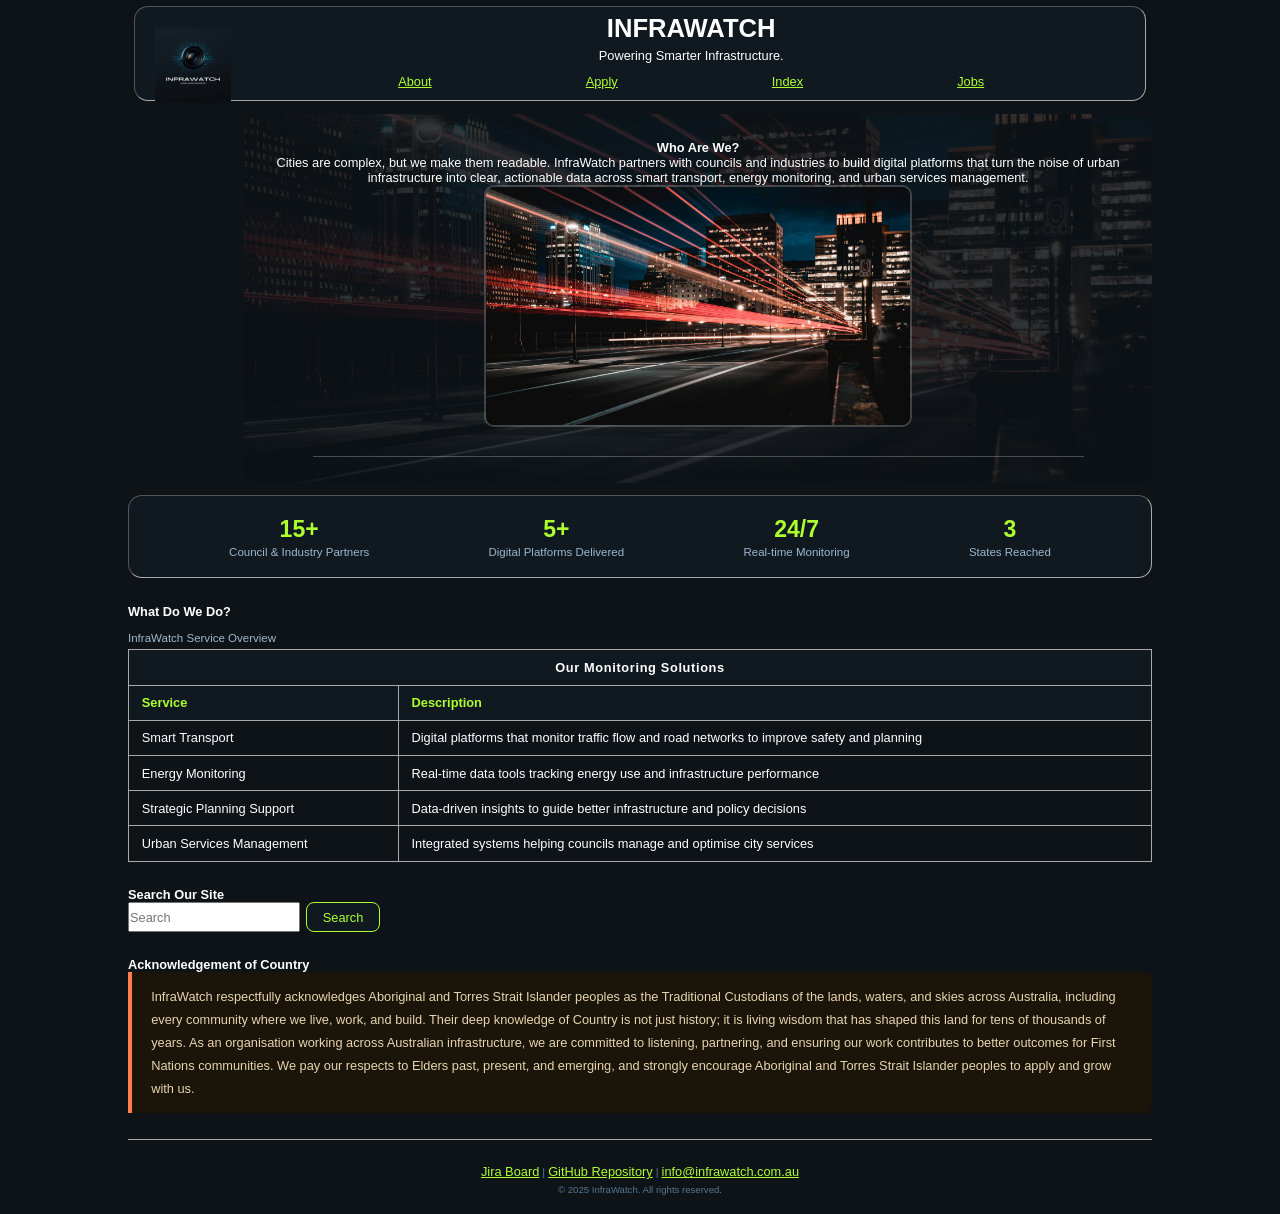
==== commit a5ff6cba: "created and implemented small version of logo" ====
--- a/index.html
+++ b/index.html
@@ -47,7 +47,7 @@
 
 <body>
  <header>
-    <img class="header" id="logo" src="images/logo.png" alt="InfraWatch Logo" style="display: block; margin: auto;"> <!-- the alt is just added for acessibility-->
+    <a href="images/logo.png"> <img src="images/logo_small.png" class="header" id="logo"  alt="InfraWatch Logo" style="display: block; margin: auto;"></a> <!-- the alt is just added for acessibility-->
     <h1 class="header" style="color:#ffffff;">INFRAWATCH</h1>
     <p class="header hero-slogan">Powering Smarter Infrastructure.</p>
  
--- a/Styles/styles.css
+++ b/Styles/styles.css
@@ -55,7 +55,7 @@
 
 /* header class for text and content */
 .header {
-  min-height: 35px;
+  min-height: 2vw;
   display: flex;
   flex-direction: row;
   flex-wrap: nowrap;
@@ -78,8 +78,7 @@
     align-self: auto;
 
     float: left;
-    max-height: 8vw;
-    max-width: auto;
+    max-height: 10vw;
     width: 8vw;
     height: auto;
     margin:auto;    
@@ -91,7 +90,6 @@
     background-color: #0e1318;
     color: white;
     width: 80%;
-    float: center;
     margin-left: 10%;
     margin-right: 10%;
 }
@@ -130,22 +128,22 @@
 /* #region Alex Section */
 
 
-
-
 fieldset{
     
     border-color: white;
     border-radius: .5em;
-    border-width: 1em;
- 
-}
-
-#book{
+    border-width: .5em;
+    text-align: left;
+    padding: .25em;
+}
+
+.book{
     font-size: 1.5em;
     color: white;
-    background-color: black;
+    border-color: white;
+    background-color: #111920;
     border-radius: .5em;
-    border-width: .5em;
+    border-width: .25em;
 }
 
 #genderfieldset{
@@ -156,11 +154,10 @@
     width: 38em;
     display: flex;
     flex-direction: column;
-    background-color:black;
-    border-radius: 1em;
-    border-width: 3em;
-    border-color: white;
-}
+    background-color:#111920;
+    padding: .25em;
+}
+
 
 
 
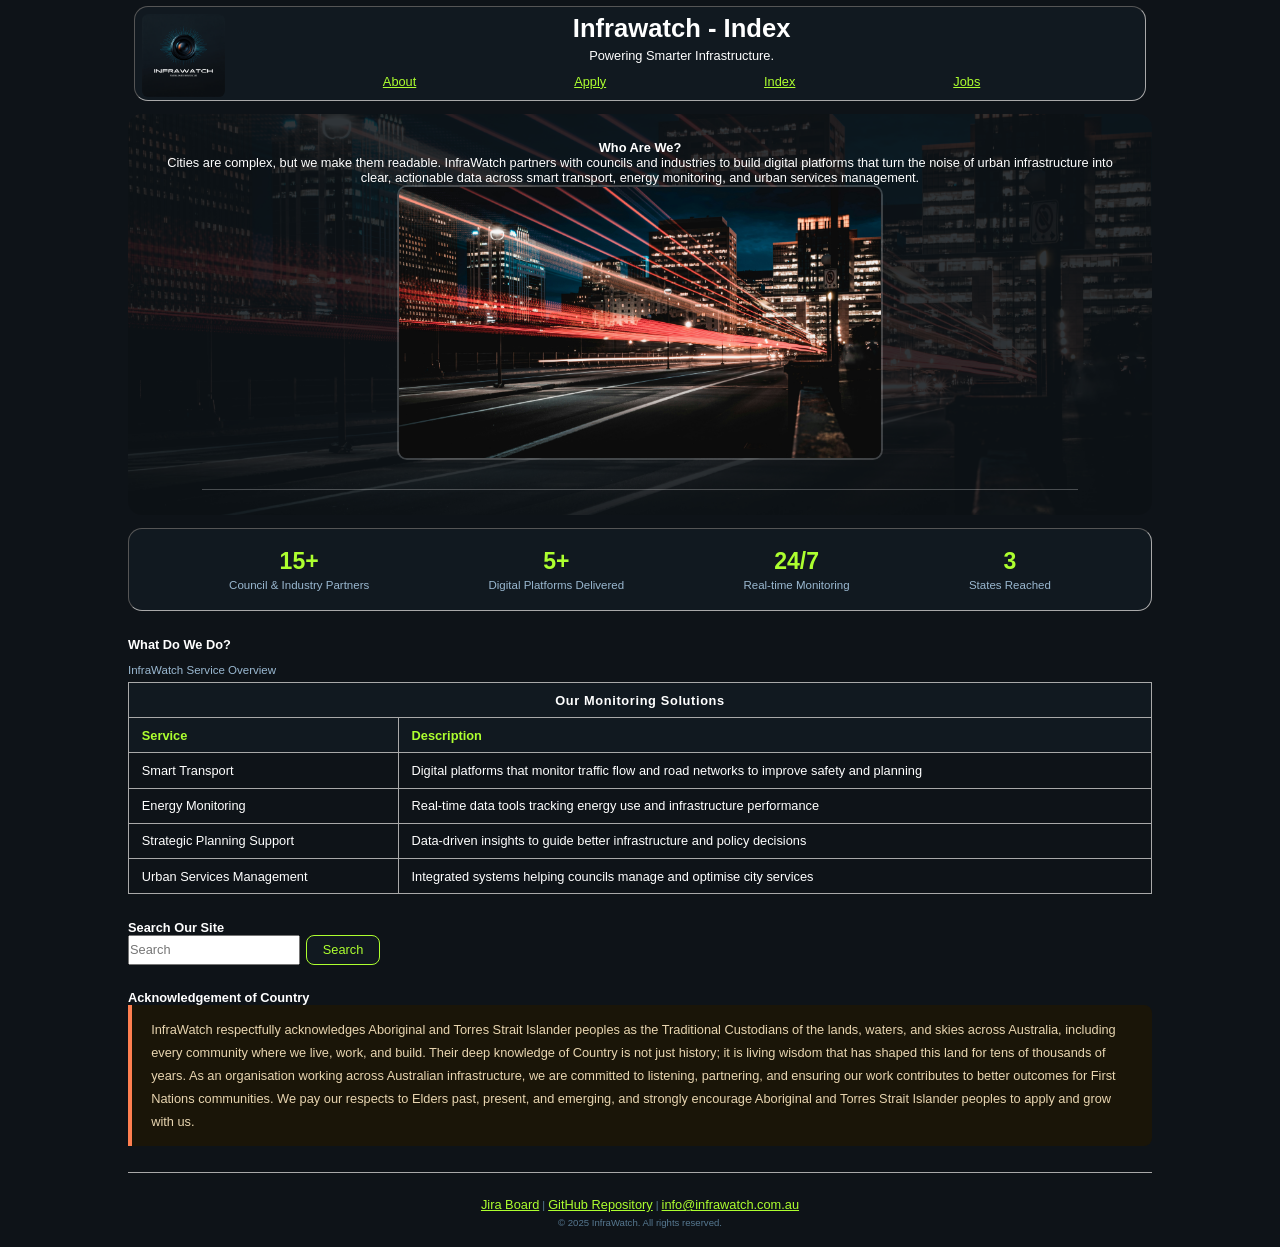
==== commit 76a63f10: "cleaned up NAV" ====
--- a/index.html
+++ b/index.html
@@ -48,7 +48,7 @@
 <body>
  <header>
     <a href="images/logo.png"> <img src="images/logo_small.png" class="header" id="logo"  alt="InfraWatch Logo" style="display: block; margin: auto;"></a> <!-- the alt is just added for acessibility-->
-    <h1 class="header" style="color:#ffffff;">INFRAWATCH</h1>
+    <h1 class="header" style="color:#ffffff;">Infrawatch - Index</h1>
     <p class="header hero-slogan">Powering Smarter Infrastructure.</p>
  
 
--- a/Styles/styles.css
+++ b/Styles/styles.css
@@ -19,6 +19,7 @@
     font-family: Arial, Helvetica, sans-serif;
     font-size: 1vw;
 }
+
 
 /* edits all H1 headings (Main heading) */
 h1{
@@ -75,14 +76,14 @@
     flex-grow: 0;
     flex-shrink: 1;
     flex-basis: auto;
-    align-self: auto;
-
+    align-self: center;
+    border-radius: .5em;
     float: left;
     max-height: 10vw;
-    width: 8vw;
+    width: 6.5vw;
     height: auto;
     margin:auto;    
-    padding: 1em;
+    padding: 0em;
 }
 
 /*  */
@@ -93,6 +94,7 @@
     margin-left: 10%;
     margin-right: 10%;
 }
+
 
 
 /*--------------------------------------------------------*/
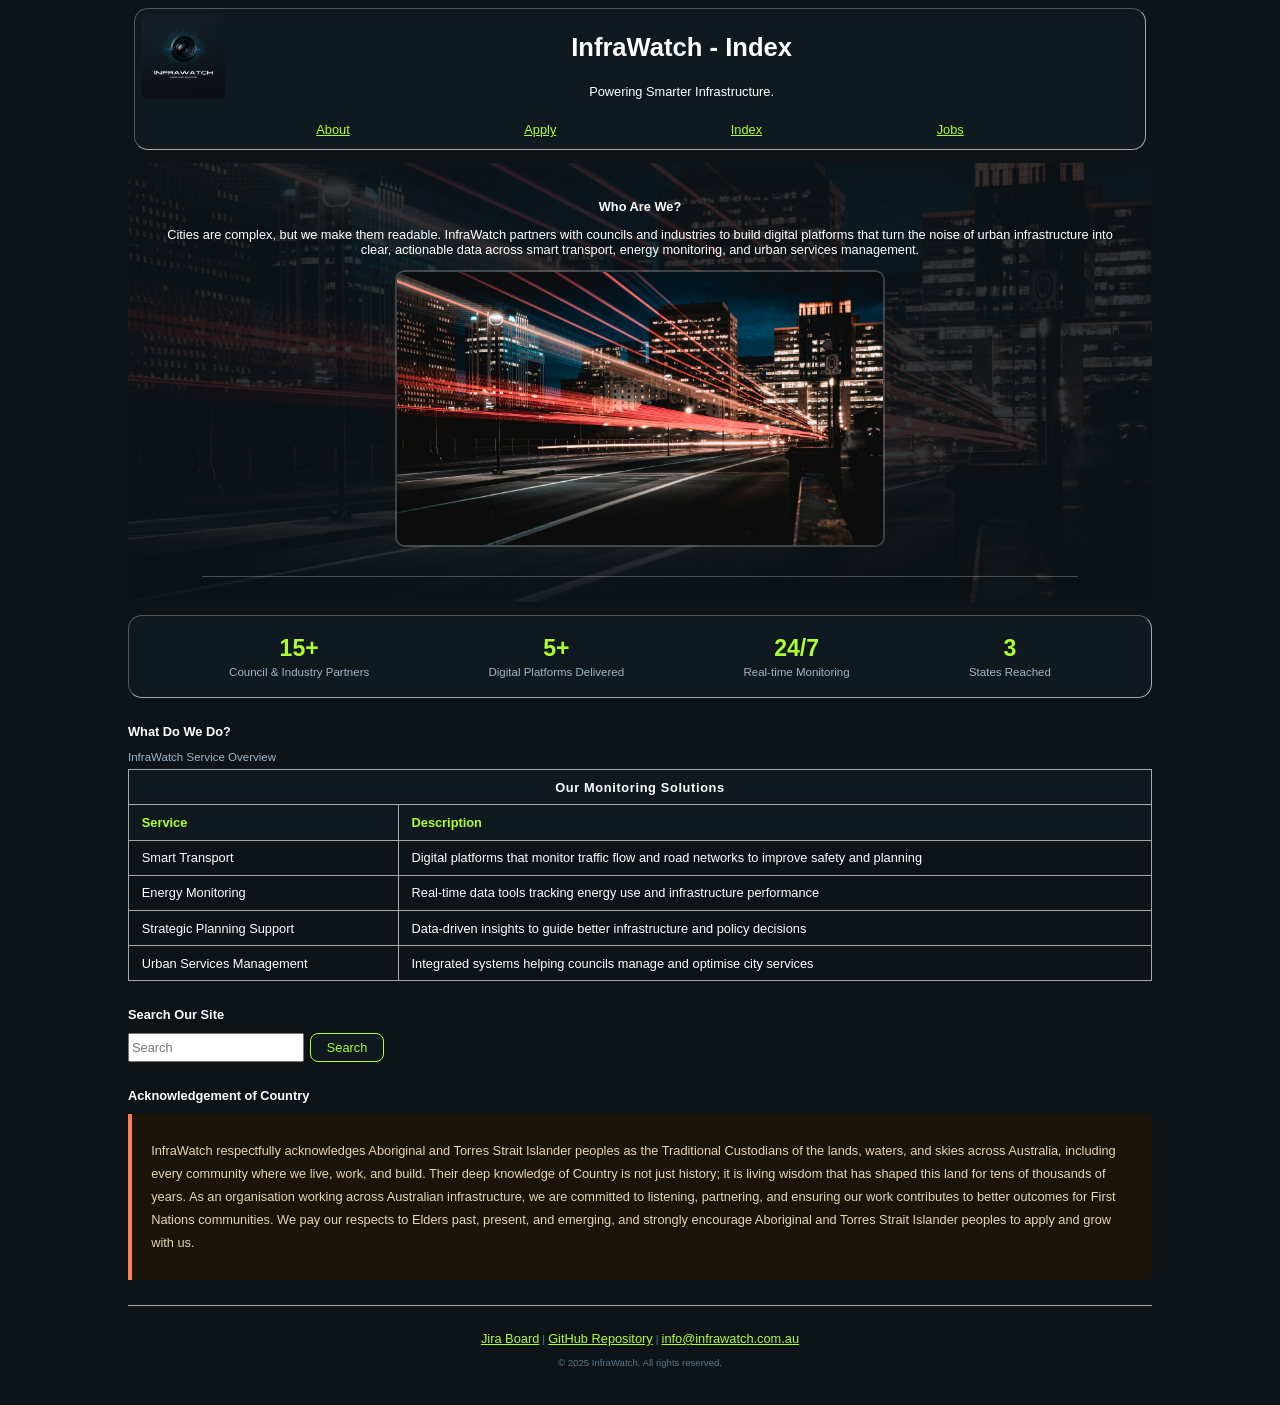
==== commit ea5b3475: "Added more comments to styles.css page and commented out a line that was compacting all the text bet" ====
--- a/index.html
+++ b/index.html
@@ -48,7 +48,7 @@
 <body>
  <header>
     <a href="images/logo.png"> <img src="images/logo_small.png" class="header" id="logo"  alt="InfraWatch Logo" style="display: block; margin: auto;"></a> <!-- the alt is just added for acessibility-->
-    <h1 class="header" style="color:#ffffff;">Infrawatch - Index</h1>
+    <h1 class="header" style="color:#ffffff;">InfraWatch - Index</h1>
     <p class="header hero-slogan">Powering Smarter Infrastructure.</p>
  
 
--- a/Styles/styles.css
+++ b/Styles/styles.css
@@ -15,6 +15,7 @@
 /* Universal Font for all pages for cross-browser compatibility */
 /* Universal adjustable font size for all pages for responsive design */
 
+/*changed defaults for text across the whole page*/
 *{
     font-family: Arial, Helvetica, sans-serif;
     font-size: 1vw;
@@ -28,28 +29,29 @@
 
 /* Added by Ashley for universal CSS */
 header {
-    border: 1px inset darkgrey;
+    border: .1em inset darkgrey;
     border-radius: 14px;
     margin:0.5em ;
     padding:0.5em ;
     background-color: #111920;
 }
 
-
+/*text of current job openeings on job page changed to green*/
 #Current_job_openings li {
     color:greenyellow;
     font-family: sans-serif, Arial, Helvetica;
     margin: 1em;
 }
-
+/*when hovering over a job title change to coral color*/
 #Current_job_openings li:hover {
     color:coral;
 }
-    
+
+/*visited and unvisited links will remail greenyellow regardless of visited state*/
 a:visited, a:link {
     color: greenyellow;
 }
-        
+/*when hovering over any link, make it coral*/    
 a:hover {
     color: coral;
 }
@@ -86,7 +88,7 @@
     padding: 0em;
 }
 
-/*  */
+/* background color of site, color of text, give a margin of 10% left and right of page content*/
 body {
     background-color: #0e1318;
     color: white;
@@ -111,9 +113,7 @@
     box-shadow: 10px 10px 5px #aaaaaa;
 }
 
-#job_descriptions{
-    border: 1px blue;
-}
+/*Aligns text for Job Descriptions to the center*/
 #job_descriptions h3{
     text-align: center;
 }
@@ -132,38 +132,52 @@
 
 fieldset{
     
-    border-color: white;
+    border: darkgrey .15em solid;
     border-radius: .5em;
-    border-width: .5em;
+
     text-align: left;
     padding: .25em;
 }
-
+#genderfieldset{
+    border-width:.1em;
+}
+#applydiv{
+    display: block;
+    text-align: center;
+    margin-left: auto;
+    margin-right: auto;
+    border: darkgray .15em solid;
+    background-color: #111920;
+    padding: .25em;
+    border-radius: 1em;
+    width: 40em;
+     h2{
+        display: inline-block;
+        margin-left: auto;
+        margin-right: auto;
+        text-align: center;
+        font-size: 2em;
+        padding: .25em;
+    }
+}
+#applyform {
+    width: 100%;
+    padding: .25em;
+    display: inline-block;
+    text-align: left;
+    margin-left: auto;
+    margin-right: auto;
+
+}
 .book{
+    display: inline-block;
+    width: 100%;
     font-size: 1.5em;
     color: white;
-    border-color: white;
+    border: darkgrey .15em solid;
     background-color: #111920;
     border-radius: .5em;
-    border-width: .25em;
-}
-
-#genderfieldset{
-    border-width:.25em;
-}
-
-#applyform {
-    width: 38em;
-    display: flex;
-    flex-direction: column;
-    background-color:#111920;
-    padding: .25em;
-}
-
-
-
-
-
+}
 /* #endregion Alex Section */
 /*--------------------------------------------------------*/
 /* Added by Noor for Index page */
@@ -185,11 +199,13 @@
 }
 
 /* removes default spacing from all elements for consistency */
+/* commented out by Ashley due to this box of text removing margings and padding on all text site wide and effecting layouts created by other students 
 * { 
     box-sizing: border-box;
     margin: 0;
     padding: 0;
 }
+*/
 
 /* layout container for the main intro area of the page, background graphic is in the embedded CSS in HTML. */
 .hero-section {
